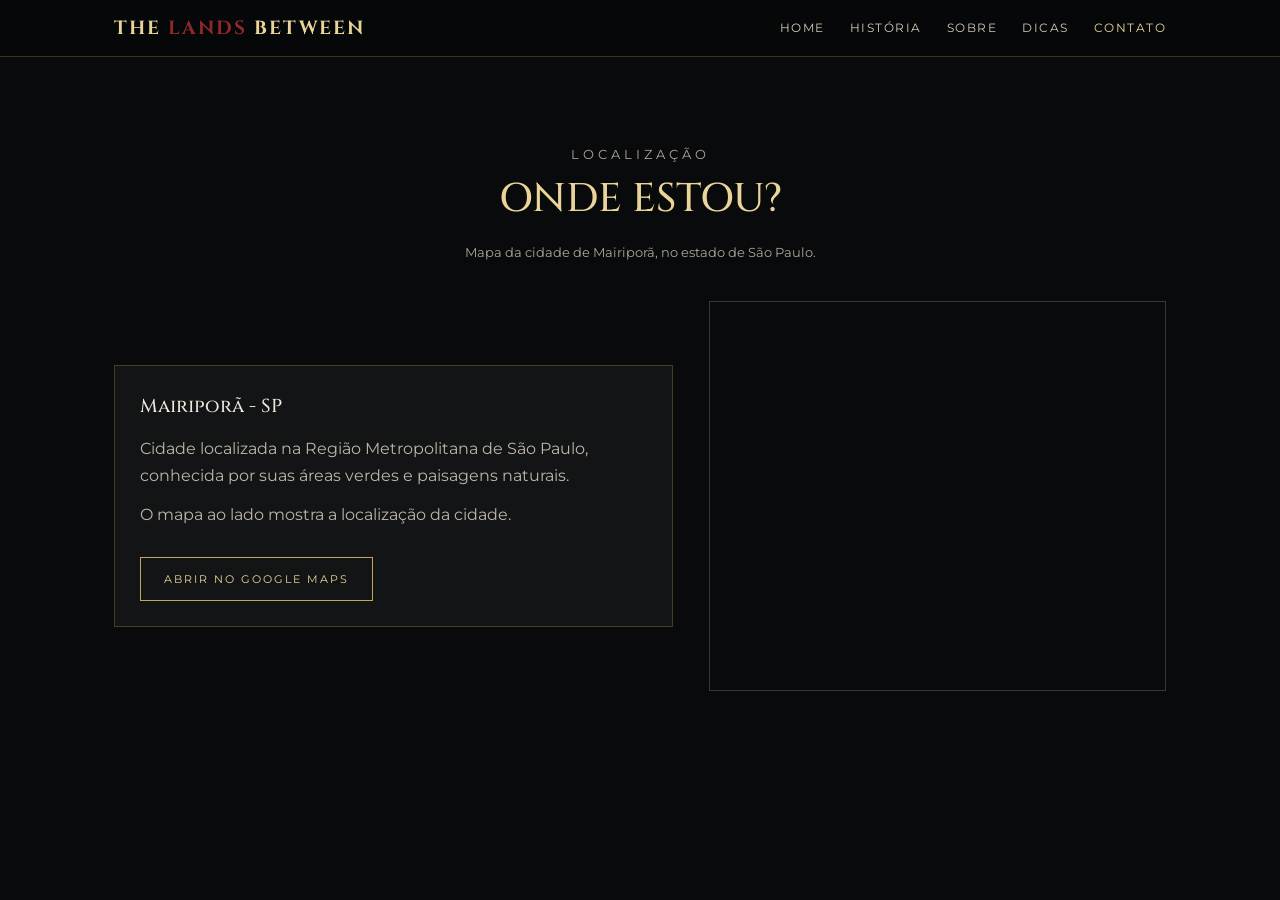
==== contato.html @ 73a0fd3f "Add files via upload" ====
<!DOCTYPE html>
<html lang="pt-br">
<head>
<meta charset="UTF-8"><meta name="viewport" content="width=device-width, initial-scale=1.0">
<meta name="author" content="Luca Istvan">
<title>Contato | The Lands Between</title>
<link rel="stylesheet" href="css/style.css">
</head>
<body>
<header><div class="nav-wrap">
<a class="brand" href="index.html">THE <span>LANDS</span> BETWEEN</a>
<button class="menu-btn" aria-label="Abrir menu" aria-expanded="false">☰</button>
<nav><a class="" href="index.html">Home</a><a class="" href="historia.html">História</a><a class="" href="sobre.html">Sobre</a><a class="" href="dicas.html">Dicas</a><a class="active" href="contato.html">Contato</a></nav>
</div></header>
<main><section class="section">
<div class="section-heading"><p class="kicker">Localização</p><h2>ONDE ESTOU?</h2><p>Mapa da cidade de Mairiporã, no estado de São Paulo.</p></div>
<div class="content-grid"><div class="contact-box"><h3>Mairiporã - SP</h3><p style="color:#bcb6aa;margin-top:12px">Cidade localizada na Região Metropolitana de São Paulo, conhecida por suas áreas verdes e paisagens naturais.</p><p style="color:#bcb6aa;margin-top:12px">O mapa ao lado mostra a localização da cidade.</p><a class="btn" target="_blank" rel="noopener" href="https://www.google.com/maps/search/?api=1&query=Mairipor%C3%A3%2C+SP">Abrir no Google Maps</a></div>
<iframe class="map" title="Mapa de Mairiporã" loading="lazy" src="https://maps.google.com/maps?q=Mairipor%C3%A3%2C%20SP&t=&z=12&ie=UTF8&iwloc=&output=embed"></iframe></div>
</section></main>
<script src="js/script.js"></script>
</body></html>
---- css/style.css ----
@import url('https://fonts.googleapis.com/css2?family=Cinzel:wght@400;500;600;700;800&family=Montserrat:wght@300;400;500;600&display=swap');
:root {
    --gold:#c6a45b;
    --gold-light:#ead49a;
    --red:#8f292b;
    --bg:#090a0b;
    --panel:#121416;
    --muted:#aaa69c;
    --line:rgba(198,164,91,.28)
}

* {
    box-sizing:border-box;
    margin:0;
    padding:0
}

html {
    scroll-behavior:smooth
}

body {
    background:var(--bg);
    color:#eee9dc;
    font-family:Montserrat,Arial,sans-serif;
    line-height:1.7
}

a {
    color:inherit;
    text-decoration:none
}

header {
    position:sticky;
    top:0;
    z-index:10;
    background:rgba(7,8,9,.94);
    border-bottom:1px solid var(--line);
    backdrop-filter:blur(12px)
}

.nav-wrap {
    max-width:1180px;
    margin:auto;
    padding:15px 5%;
    display:flex;
    align-items:center;
    justify-content:space-between;
    gap:20px
}

.brand {
    font:700 19px Cinzel,serif;
    letter-spacing:2px;
    color:var(--gold-light)
}

.brand span {
    color:var(--red)
}

nav {
    display:flex;
    gap:25px;
    align-items:center
}

nav a {
    font-size:12px;
    letter-spacing:1.5px;
    text-transform:uppercase;
    color:#d2cbbb;
    transition:.2s
}

nav a:hover,nav a.active {
    color:var(--gold-light)
}

.menu-btn {
    display:none;
    background:none;
    border:1px solid var(--line);
    color:var(--gold-light);
    padding:7px 11px;
    font-size:19px
}

.hero {
    min-height:76vh;
    display:flex;
    align-items:center;
    position:relative;
    overflow:hidden;
    background:linear-gradient(90deg,rgba(5,6,7,.96),rgba(5,6,7,.76),rgba(5,6,7,.45)),url('img/radahn.jpg') center/cover
}

.hero-inner {
    width:min(1180px,90%);
    margin:auto;
    padding:100px 0
}

.kicker {
    color:var(--gold);
    font-size:11px;
    letter-spacing:4px;
    text-transform:uppercase
}

h1,h2,h3,.page-title {
    font-family:Cinzel,Georgia,serif;
    font-weight:500
}

.hero h1 {
    font-size:clamp(42px,7vw,82px);
    line-height:1.12;
    max-width:760px;
    margin:18px 0;
    color:#f1e8d1
}

.hero p {
    max-width:610px;
    color:#c6c0b3;
    font-size:15px
}

.btn {
    display:inline-block;
    margin-top:28px;
    padding:12px 23px;
    border:1px solid var(--gold);
    color:var(--gold-light);
    font-size:11px;
    letter-spacing:2px;
    text-transform:uppercase;
    transition:.25s
}

.btn:hover {
    background:var(--gold);
    color:#111
}

main {
    min-height:70vh
}

.section {
    max-width:1180px;
    margin:auto;
    padding:78px 5%
}

.section-heading {
    text-align:center;
    margin-bottom:38px
}

.section-heading h2 {
    font-size:clamp(26px,4vw,40px);
    color:var(--gold-light)
}

.section-heading p {
    color:var(--muted);
    font-size:13px;
    margin-top:8px
}

.cards {
    display:grid;
    grid-template-columns:repeat(2,minmax(0,1fr));
    gap:24px
}

.card {
    background:linear-gradient(145deg,#17191a,#0e1011);
    border:1px solid var(--line);
    padding:26px
}

.card h3 {
    color:var(--gold-light);
    font-size:22px;
    margin-bottom:10px
}

.card p {
    color:#bcb6aa;
    font-size:14px
}

.character {
    padding:0;
    overflow:hidden
}

.character img {
    width:100%;
    height:310px;
    object-fit:cover;
    display:block;
    background:#171717
}

.character .card-copy {
    padding:24px
}

.content-grid {
    display:grid;
    grid-template-columns:1.1fr .9fr;
    gap:36px;
    align-items:center
}

.content-grid img {
    width:100%;
    max-height:420px;
    object-fit:cover;
    border:1px solid var(--line)
}

.prose p {
    color:#c4beb2;
    margin:0 0 17px;
    font-size:15px
}

.prose h2 {
    font-size:30px;
    color:var(--gold-light);
    margin-bottom:18px
}

.prose h3 {
    color:var(--gold);
    font-size:20px;
    margin:25px 0 8px
}

.tag {
    display:inline-block;
    border:1px solid var(--line);
    color:var(--gold-light);
    padding:5px 10px;
    margin:5px 5px 0 0;
    font-size:10px;
    letter-spacing:1px;
    text-transform:uppercase
}

.tips {
    display:grid;
    grid-template-columns:repeat(3,minmax(0,1fr));
    gap:18px
}

.tip-number {
    font:24px Cinzel;
    color:var(--red);
    margin-bottom:10px
}

.map {
    width:100%;
    height:390px;
    border:1px solid var(--line);
    filter:grayscale(.8) contrast(1.05)
}

.contact-box {
    background:var(--panel);
    padding:25px;
    border:1px solid var(--line)
}

footer {
    border-top:1px solid var(--line);
    padding:25px 5%;
    text-align:center;
    color:#817c72;
    font-size:11px;
    letter-spacing:1px
}

footer span {
    color:var(--gold)
}

@media(max-width:760px) {
    .nav-wrap {
        flex-wrap:wrap
    }

    .menu-btn {
        display:block
    }

    nav {
        display:none;
        width:100%;
        flex-direction:column;
        align-items:flex-start;
        padding:12px 0 5px;
        gap:14px
    }

    nav.open {
        display:flex
    }

    .hero {
        min-height:68vh
    }

    .hero-inner {
        padding:75px 0
    }

    .cards,.content-grid,.tips {
        grid-template-columns:1fr
    }

    .character img {
        height:260px
    }

    .section {
        padding:58px 6%
    }

    .map {
        height:300px
    }

}

.home-main {
    max-width:1180px;
    margin:0 auto;
    padding:65px 5% 75px
}

.home-content {
    display:grid;
    grid-template-columns:1fr 1fr;
    gap:42px;
    align-items:center
}

.game-area {
    text-align:center;
    padding:20px 0
}

.game-area h1 {
    font-size:clamp(25px,3vw,38px);
    color:var(--gold-light);
    margin:10px 0
}

.status {
    color:var(--gold);
    font-size:14px;
    margin:16px 0
}

.tabuleiro {
    display:grid;
    grid-template-columns:repeat(3, minmax(70px, 105px));
    grid-template-rows:repeat(3, minmax(70px, 105px));
    justify-content:center;
    margin:20px auto
}

.celula {
    border:1px solid rgba(198,164,91,.55);
    background:#171819;
    display:flex;
    align-items:center;
    justify-content:center;
    cursor:pointer;
    min-width:0;
    min-height:0;
    padding:8px
}

.celula:hover {
    background:#25211a
}

.celula img {
    width:100%;
    height:100%;
    object-fit:contain
}

.reset-button {
    margin-top:8px;
    background:transparent;
    cursor:pointer;
    font-family:Montserrat,Arial,sans-serif
}

.character-showcase {
    border:1px solid var(--line);
    background:#111314
}

.showcase-image {
    height:390px;
    position:relative;
    background:#080909
}

.showcase-image img {
    width:100%;
    height:100%;
    object-fit:cover;
    display:block
}

.slide-control {
    position:absolute;
    top:50%;
    transform:translateY(-50%);
    border:1px solid rgba(234,212,154,.65);
    background:rgba(0,0,0,.65);
    color:#f1e8d1;
    font-size:34px;
    width:42px;
    height:48px;
    cursor:pointer
}

.slide-control:hover {
    background:var(--gold);
    color:#111
}

.slide-control.prev {
    left:12px
}

.slide-control.next {
    right:12px
}

.showcase-caption {
    padding:23px 25px 27px
}

.showcase-caption h2 {
    font-size:27px;
    color:var(--gold-light);
    margin:5px 0
}

.showcase-caption p:last-child {
    font-size:13px;
    color:#bcb6aa
}

.home-about {
    margin-top:55px;
    padding:28px;
    border-top:1px solid var(--line);
    text-align:center
}

.home-about h2 {
    font-size:27px;
    color:var(--gold-light);
    margin-bottom:8px
}

.home-about p {
    max-width:650px;
    margin:auto;
    color:#bcb6aa;
    font-size:14px
}

@media(max-width:760px) {
    .home-main {
        padding-top:38px
    }

    .home-content {
        grid-template-columns:1fr;
        gap:30px
    }

    .showcase-image {
        height:300px
    }

    .tabuleiro {
        grid-template-columns:repeat(3, minmax(75px, 95px));
        grid-template-rows:repeat(3, minmax(75px, 95px))
    }

}
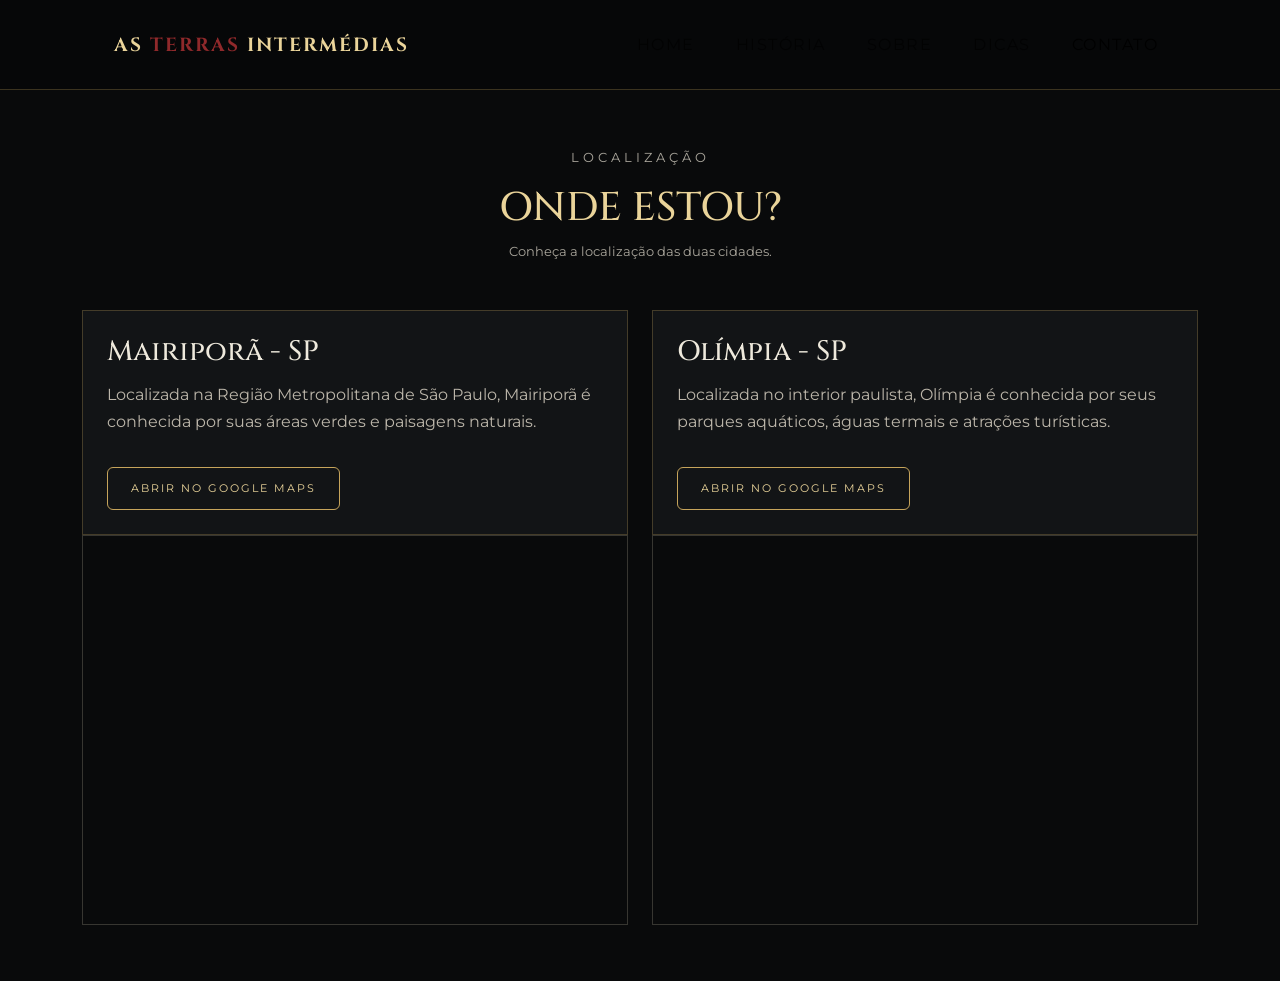
==== commit 80cd9745: "Add files via upload" ====
--- a/contato.html
+++ b/contato.html
@@ -1,21 +1,91 @@
+
 <!DOCTYPE html>
 <html lang="pt-br">
 <head>
-<meta charset="UTF-8"><meta name="viewport" content="width=device-width, initial-scale=1.0">
+<meta charset="UTF-8">
+<meta name="viewport" content="width=device-width, initial-scale=1.0">
 <meta name="author" content="Luca Istvan">
-<title>Contato | The Lands Between</title>
+<title>Contato | As Terras Intermédias</title>
+<link href="https://cdn.jsdelivr.net/npm/bootstrap@5.3.3/dist/css/bootstrap.min.css" rel="stylesheet">
 <link rel="stylesheet" href="css/style.css">
 </head>
 <body>
-<header><div class="nav-wrap">
-<a class="brand" href="index.html">THE <span>LANDS</span> BETWEEN</a>
-<button class="menu-btn" aria-label="Abrir menu" aria-expanded="false">☰</button>
-<nav><a class="" href="index.html">Home</a><a class="" href="historia.html">História</a><a class="" href="sobre.html">Sobre</a><a class="" href="dicas.html">Dicas</a><a class="active" href="contato.html">Contato</a></nav>
-</div></header>
-<main><section class="section">
-<div class="section-heading"><p class="kicker">Localização</p><h2>ONDE ESTOU?</h2><p>Mapa da cidade de Mairiporã, no estado de São Paulo.</p></div>
-<div class="content-grid"><div class="contact-box"><h3>Mairiporã - SP</h3><p style="color:#bcb6aa;margin-top:12px">Cidade localizada na Região Metropolitana de São Paulo, conhecida por suas áreas verdes e paisagens naturais.</p><p style="color:#bcb6aa;margin-top:12px">O mapa ao lado mostra a localização da cidade.</p><a class="btn" target="_blank" rel="noopener" href="https://www.google.com/maps/search/?api=1&query=Mairipor%C3%A3%2C+SP">Abrir no Google Maps</a></div>
-<iframe class="map" title="Mapa de Mairiporã" loading="lazy" src="https://maps.google.com/maps?q=Mairipor%C3%A3%2C%20SP&t=&z=12&ie=UTF8&iwloc=&output=embed"></iframe></div>
-</section></main>
+
+<header>
+<nav class="navbar navbar-expand-lg">
+<div class="container nav-wrap">
+<a class="navbar-brand brand" href="index.html">AS <span>TERRAS</span> Intermédias</a>
+<button class="navbar-toggler menu-btn" type="button" data-bs-toggle="collapse" data-bs-target="#menuPrincipal">
+<span class="navbar-toggler-icon"></span>
+</button>
+<div class="collapse navbar-collapse" id="menuPrincipal">
+<nav class="navbar-nav ms-auto">
+<a class="nav-link" href="index.html">Home</a>
+<a class="nav-link" href="historia.html">História</a>
+<a class="nav-link" href="sobre.html">Sobre</a>
+<a class="nav-link" href="dicas.html">Dicas</a>
+<a class="nav-link active" href="contato.html">Contato</a>
+</nav>
+</div>
+</div>
+</nav>
+</header>
+
+<main class="container py-5">
+<div class="section-heading text-center mb-5">
+<p class="kicker">Localização</p>
+<h2>ONDE ESTOU?</h2>
+<p>Conheça a localização das duas cidades.</p>
+</div>
+
+<div class="row g-4">
+
+<div class="col-lg-6">
+<div class="location-card h-100">
+<div class="contact-box p-4">
+<h3>Mairiporã - SP</h3>
+<p style="color:#bcb6aa;margin-top:12px">
+Localizada na Região Metropolitana de São Paulo, Mairiporã é conhecida por suas áreas verdes e paisagens naturais.
+</p>
+<a class="btn mt-3" target="_blank" rel="noopener"
+href="https://www.google.com/maps/search/?api=1&query=Mairipor%C3%A3%2C+SP">
+Abrir no Google Maps
+</a>
+</div>
+
+<iframe class="map w-100"
+title="Mapa de Mairiporã"
+loading="lazy"
+src="https://maps.google.com/maps?q=Mairipor%C3%A3%2C%20SP&z=12&output=embed">
+</iframe>
+</div>
+</div>
+
+<div class="col-lg-6">
+<div class="location-card h-100">
+<div class="contact-box p-4">
+<h3>Olímpia - SP</h3>
+<p style="color:#bcb6aa;margin-top:12px">
+Localizada no interior paulista, Olímpia é conhecida por seus parques aquáticos, águas termais e atrações turísticas.
+</p>
+<a class="btn mt-3" target="_blank" rel="noopener"
+href="https://www.google.com/maps/search/?api=1&query=Ol%C3%ADmpia%2C+SP">
+Abrir no Google Maps
+</a>
+</div>
+
+<iframe class="map w-100"
+title="Mapa de Olímpia"
+loading="lazy"
+src="https://maps.google.com/maps?q=Ol%C3%ADmpia%2C%20SP&z=12&output=embed">
+</iframe>
+</div>
+</div>
+
+</div>
+</main>
+
+<script src="https://cdn.jsdelivr.net/npm/bootstrap@5.3.3/dist/js/bootstrap.bundle.min.js"></script>
 <script src="js/script.js"></script>
-</body></html>+</body>
+</html>
